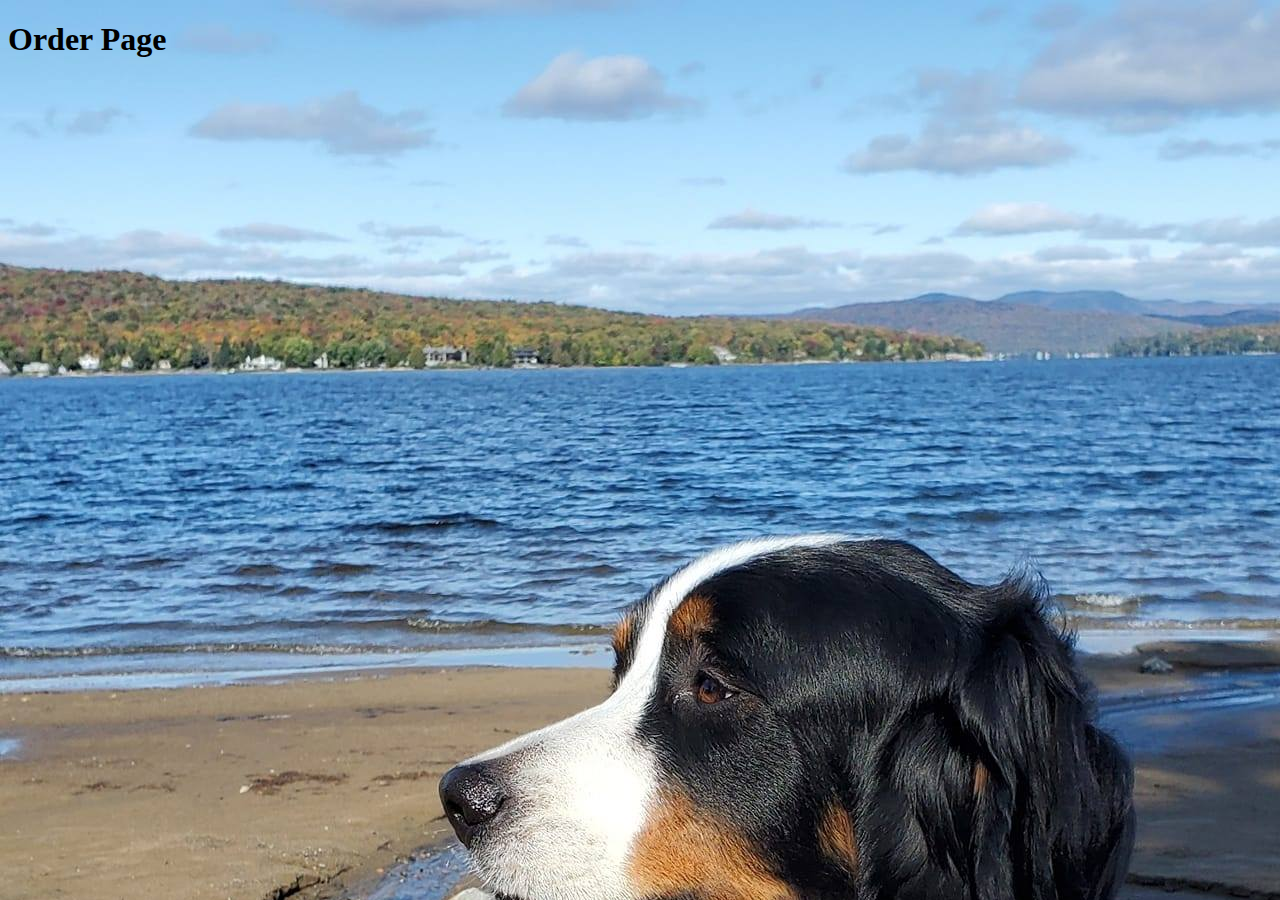
==== order.html @ 69bf3628 "updating site" ====
<!DOCTYPE html>
<html lang="en">
    <head>
        <meta charset="UTF-8" />
        <meta http-equiv="X-UA-Compatible" content="IE=edge" />
        <meta name="viewport" content="width=device-width, initial-scale=1.0" />
        <title>Order Page</title>
    
    <style>
    body {
        background-image: url("/images/Oakley.jpg");
    }
    </style>
        <h1> Order Page</h1>
        
    </body>
    </head>
</html>
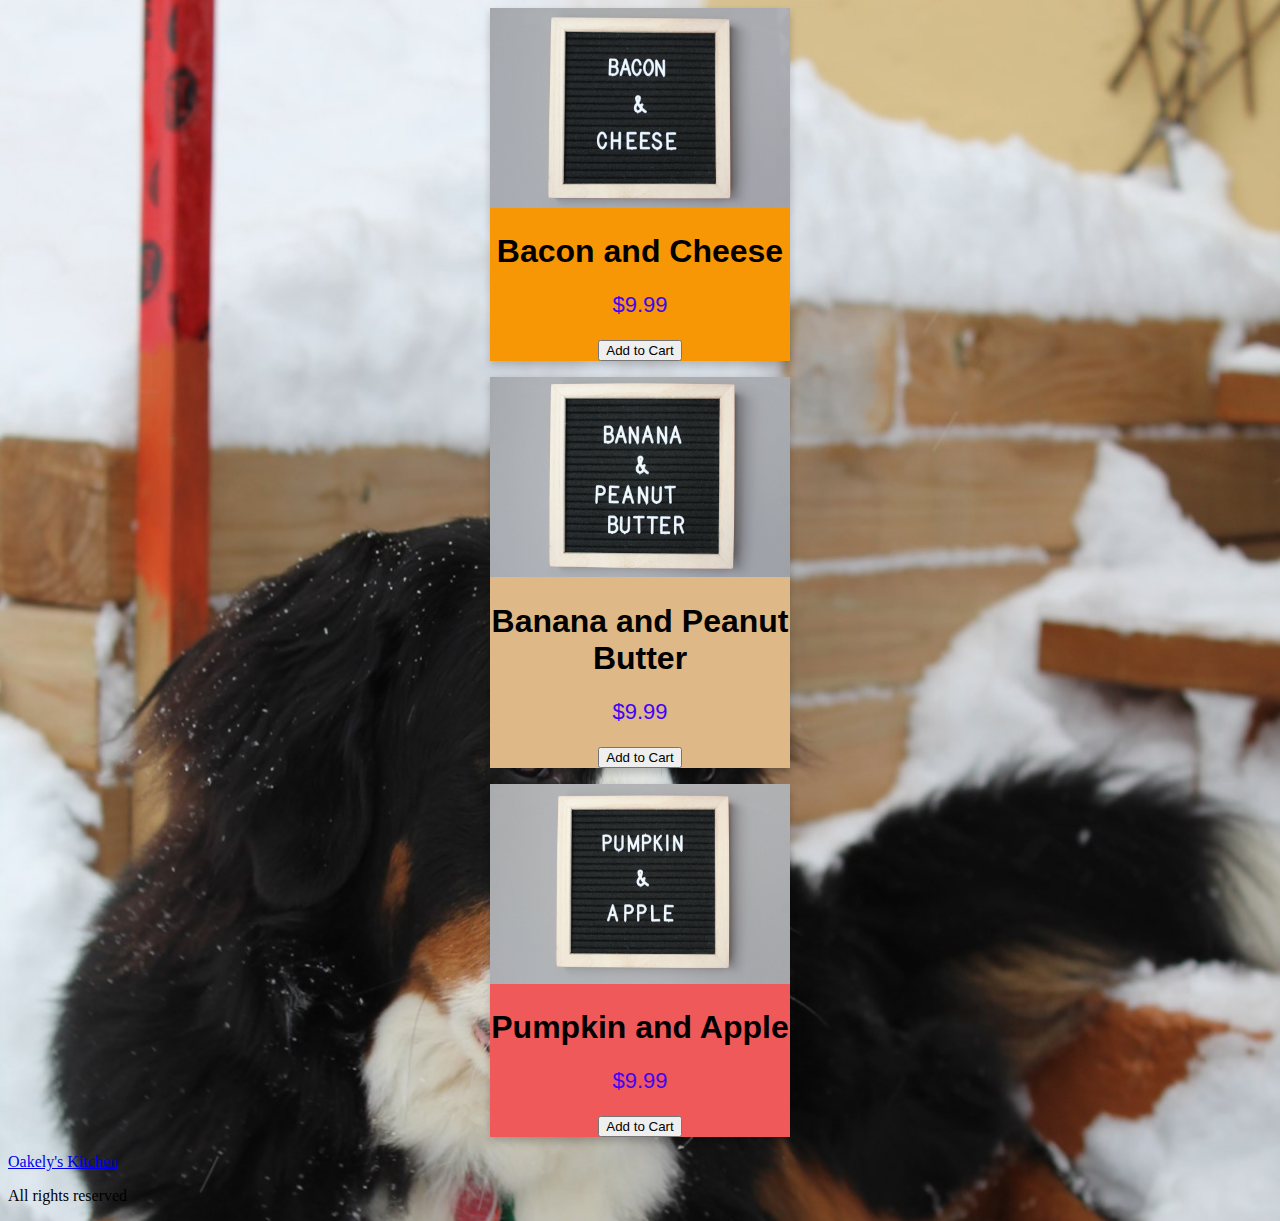
==== commit 0b6a6f9a: "order page" ====
--- a/order.html
+++ b/order.html
@@ -1,18 +1,75 @@
-<!DOCTYPE html>
-<html lang="en">
-    <head>
-        <meta charset="UTF-8" />
-        <meta http-equiv="X-UA-Compatible" content="IE=edge" />
-        <meta name="viewport" content="width=device-width, initial-scale=1.0" />
-        <title>Order Page</title>
-    
-    <style>
-    body {
-        background-image: url("/images/Oakley.jpg");
-    }
-    </style>
-        <h1> Order Page</h1>
-        
-    </body>
-    </head>
-</html>
+    <!DOCTYPE html>
+        <html lang="en">
+            <head>
+                <meta charset="UTF-8" />
+                <meta http-equiv="X-UA-Compatible" content="IE=edge" />
+                <meta name="viewport" content="width=device-width, initial-scale=1.0" />
+                <title>Order Page</title>
+                <link rel="stylesheet" href="/order.css">
+                
+                <style>
+                body {
+                    background-image: url("/images/Oakley2.jpg");
+                    background-repeat: no-repeat;
+                    background-size: cover;
+                }
+                </style>
+                
+    <!-- Product Section  -->
+                <div class="bandc__card">
+                    <img src="/images/bandc.jpg" alt="Bacon and Cheese" style="width:100%">
+                    <h1>Bacon and Cheese</h1>
+                    <p class="bandc__card--price">$9.99</p>
+                    <p><button>Add to Cart</button></p>
+                </div>
+                <div class="bandpb__card">
+                    <img src="/images/bandpb.jpg" alt="Banana and Peanut Butter" style="width:100%">
+                    <h1>Banana and Peanut Butter</h1>
+                    <p class="bandpb__card--price">$9.99</p>
+                    <p><button>Add to Cart</button></p>
+                </div>
+                <div class="pumpkinapple__card">
+                    <img src="/images/pumpappl.jpg" alt="Pumpkin and Apple" style="width:100%">
+                    <h1>Pumpkin and Apple</h1>
+                    <p class="pumpkinapple__card--price">$9.99</p>
+                    <p><button>Add to Cart</button></p>
+                </div>
+
+   
+
+                
+
+                    
+                    
+    <!-- FOOTER Section -->
+        <div class="footer__container">
+            <div class="footer__links">
+                <div class="footer__link--wrapper"></div>
+            </div>
+            <div class="social__media">
+                <div class="social__media--wrap">
+                    <div class="footer__logo">
+                        <a href="/" id="footer__logo"><i class="fa-solid fa-bone"> </i>Oakely's Kitchen</a>
+                    </div>
+                    <p class="website__rights">All rights reserved</p>
+                    <div class="social__icons">
+                        <a href="https://www.facebook.com/oakleyskitchen/?ref=page_internal" class="social__icons--link" target="_blank">
+                            <i class="fab fa-facebook"></i>
+                        </a>
+                        <a href="https://www.instagram.com/?hl=en" class="social__icons--link" target="_blank">
+                            <i class="fab fa-instagram"></i>
+                        </a>
+                        <a href="https://twitter.com/?lang=en" class="social__icons--link" target="_blank">
+                            <i class="fab fa-twitter"></i>
+                        </a>
+                        <a href="https://www.youtube.com" class="social__icons--link" target="_blank">
+                            <i class="fab fa-youtube"></i>
+                        </a>
+                    </div>
+                </div>
+            </div>
+        </div>
+                <script src="/order.js"></script>
+                </body>
+            </head>
+        </html>
--- a/order.css
+++ b/order.css
@@ -0,0 +1,120 @@
+/* Bacon and Cheese */
+.bandc__card {
+  -webkit-box-shadow: 0 4px 8px 0 rgba(0, 0, 0, 0.2);
+          box-shadow: 0 4px 8px 0 rgba(0, 0, 0, 0.2);
+  max-width: 300px;
+  margin: auto;
+  text-align: center;
+  font-family: arial;
+  background-color: #f89706;
+}
+
+.bandc__card--price {
+  color: #4004f7;
+  font-size: 22px;
+}
+
+.bandc__card--button {
+  border: none;
+  outline: 0;
+  padding: 12px;
+  color: white;
+  background-color: #000;
+  text-align: center;
+  cursor: pointer;
+  width: 100%;
+  font-size: 18px;
+}
+
+.bandc__card--button:hover {
+  opacity: 0.6;
+}
+
+/* Banana and Peanut Butter */
+.bandpb__card {
+  -webkit-box-shadow: 0 4px 8px 0 rgba(0, 0, 0, 0.2);
+          box-shadow: 0 4px 8px 0 rgba(0, 0, 0, 0.2);
+  max-width: 300px;
+  margin: auto;
+  text-align: center;
+  font-family: arial;
+  background-color: burlywood;
+}
+
+.bandpb__card--price {
+  color: #4004f7;
+  font-size: 22px;
+}
+
+.bandpb__card--button {
+  border: none;
+  outline: 0;
+  padding: 12px;
+  color: white;
+  background-color: #000;
+  text-align: center;
+  cursor: pointer;
+  width: 100%;
+  font-size: 18px;
+}
+
+.bandpb__card--button:hover {
+  opacity: 0.6;
+}
+
+/* Pumpkin and Apple */
+.pumpkinapple__card {
+  -webkit-box-shadow: 0 4px 8px 0 rgba(0, 0, 0, 0.2);
+          box-shadow: 0 4px 8px 0 rgba(0, 0, 0, 0.2);
+  max-width: 300px;
+  margin: auto;
+  text-align: center;
+  font-family: arial;
+  background-color: #f05959;
+}
+
+.pumpkinapple__card--price {
+  color: #4004f7;
+  font-size: 22px;
+}
+
+.pumpkinapple__card--button {
+  border: none;
+  outline: 0;
+  padding: 12px;
+  color: white;
+  background-color: #000;
+  text-align: center;
+  cursor: pointer;
+  width: 100%;
+  font-size: 18px;
+}
+
+.pumpkinapple__card--button:hover {
+  opacity: 0.6;
+}
+
+.add-to-cart-button {
+  background: #e6a247;
+  border: none;
+  border-radius: 4px;
+  -webkit-box-shadow: 0 3px 13px -2px rgba(0, 0, 0, 0.15);
+  box-shadow: 0 3px 13px -2px rgba(0, 0, 0, 0.15);
+  color: #ffffff;
+  display: -webkit-box;
+  display: -ms-flexbox;
+  display: flex;
+  font-family: 'Ubuntu', sans-serif;
+  -ms-flex-pack: distribute;
+      justify-content: space-around;
+  min-width: 195px;
+  overflow: hidden;
+  outline: none;
+  padding: 0.7rem;
+  position: relative;
+  text-transform: uppercase;
+  -webkit-transition: 0.4s ease;
+  transition: 0.4s ease;
+  width: auto;
+}
+
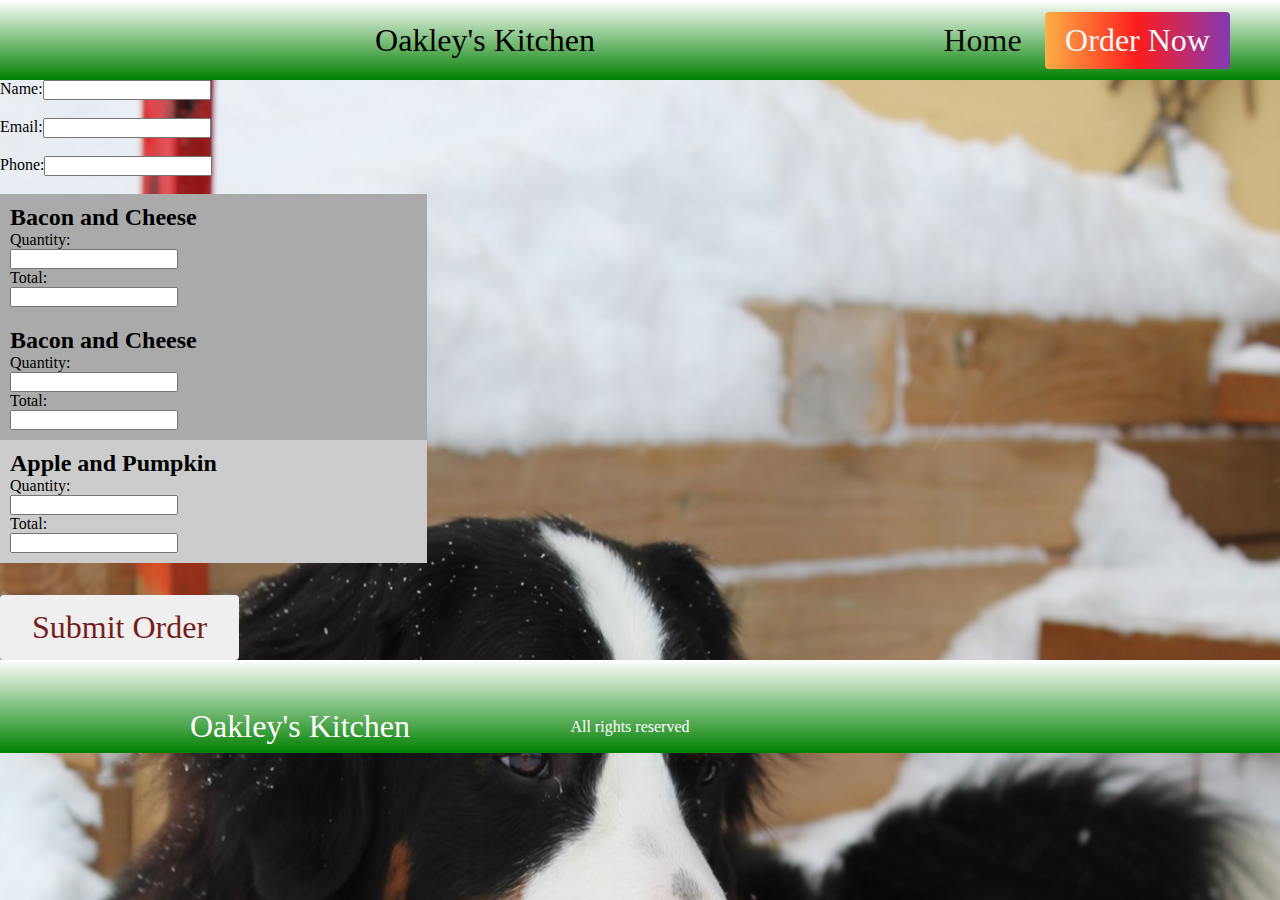
==== commit 641c3e90: "js working" ====
--- a/order.html
+++ b/order.html
@@ -1,75 +1,146 @@
-    <!DOCTYPE html>
-        <html lang="en">
-            <head>
-                <meta charset="UTF-8" />
-                <meta http-equiv="X-UA-Compatible" content="IE=edge" />
-                <meta name="viewport" content="width=device-width, initial-scale=1.0" />
-                <title>Order Page</title>
-                <link rel="stylesheet" href="/order.css">
-                
-                <style>
-                body {
-                    background-image: url("/images/Oakley2.jpg");
-                    background-repeat: no-repeat;
-                    background-size: cover;
-                }
-                </style>
-                
-    <!-- Product Section  -->
-                <div class="bandc__card">
-                    <img src="/images/bandc.jpg" alt="Bacon and Cheese" style="width:100%">
-                    <h1>Bacon and Cheese</h1>
-                    <p class="bandc__card--price">$9.99</p>
-                    <p><button>Add to Cart</button></p>
+<!DOCTYPE html>
+    <html lang="en">
+        <style>
+            * {
+              box-sizing: border-box;
+            }
+            
+            /* Create three equal columns that floats next to each other */
+            .column {
+              float: left;
+              width: 33.33%;
+              padding: 10px;
+               /* Should be removed. Only for demonstration */
+            }
+            
+            /* Clear floats after the columns */
+            .row:after {
+              content: "";
+              display: table;
+              clear: both;
+            }
+            </style>
+        <head>
+            <meta charset="UTF-8" />
+            <meta http-equiv="X-UA-Compatible" content="IE=edge" />
+            <meta name="viewport" content="width=device-width, initial-scale=1.0" />
+            <title>Order Page</title>
+            <link rel="stylesheet" href="/order.css">
+            <script src="https://ajax.googleapis.com/ajax/libs/jquery/3.6.0/jquery.min.js"></script>
+            
+            <style>
+            body {
+                background-image: url("/images/Oakley2.jpg");
+                background-repeat: no-repeat;
+                background-size: cover;
+            }
+            </style>
+        </head>    
+
+                    <!-- Navbar Section -->
+            <nav class="navbar">
+                <div class="navbar__container">
+                    <div class="header__logo"></div>
+                    <i class="fa-solid fa-dog"></i>Oakley's Kitchen</a>
+                    <div class="navbar__toggle" id="mobile-menu">
+                        <span class="bar"></span> <span class="bar"></span>
+                        <span class="bar"></span>
+                    </div>
+                    <ul class="navbar__menu">
+                        <li class="navbar__item">
+                            <a href="/index.html" class="navbar__links" id="home-page">Home</a>
+                        </li>
+                    
+                        <li class="mail__btn">
+                            <a href="mailto:oakleyskitchen@gmail.com" class="button" id="ordernow">Order Now</a>
+                        </li>
+                    </ul>
                 </div>
-                <div class="bandpb__card">
-                    <img src="/images/bandpb.jpg" alt="Banana and Peanut Butter" style="width:100%">
-                    <h1>Banana and Peanut Butter</h1>
-                    <p class="bandpb__card--price">$9.99</p>
-                    <p><button>Add to Cart</button></p>
-                </div>
-                <div class="pumpkinapple__card">
-                    <img src="/images/pumpappl.jpg" alt="Pumpkin and Apple" style="width:100%">
-                    <h1>Pumpkin and Apple</h1>
-                    <p class="pumpkinapple__card--price">$9.99</p>
-                    <p><button>Add to Cart</button></p>
-                </div>
+            </nav>
+                    
+        
 
-   
+                    <!-- Order Form -->
+                <form id="order-cost">
+                        <label>Name:</label><input type=""><br><br>
+                        <label>Email:</label><input type=""><br><br>
+                        <label>Phone:</label><input type=""><br><br>
+                        
+                       
+                    <div id="inputs">
+                        <div class="row">
+                            <div class="column" style="background-color:#aaa;">
+                              <h2>Bacon and Cheese</h2>
+                              <p>Quantity:<div id="input"></p><input type="number"></div>
+                              <p>Total:</p><input type="text"> 
+                            </div>
+                        </div>
+                    </div>
 
-                
+                    <div id="second">
+                        <div class="row">
+                            <div class="column" style="background-color:#aaa;">
+                              <h2>Bacon and Cheese</h2>
+                              <p>Quantity:<div id="input2"></p><input type="number"></div>
+                              <p>Total:</p><input type="tel"> 
+                            </div>
+                        </div>
+                    </div>
+                    <div id="third">    
+                        <div class="row">
+                            <div class="column" style="background-color:#ccc;">
+                              <h2>Apple and Pumpkin</h2>
+                              <p>Quantity:<div id="input3"></p><input type="number"></div>
+                              <p>Total:</p><input type="search">
+                            </div>  
+                        </div>
+                    </div>
+                    
+                            
+                            
+                            <div class="row">
+                                <div class="col-md-12">
+                                    <form>
+                                    <button type="button" style="font-size:2rem;" class="submit__btn" a href=""> Submit Order
+                                    
+                                </div>
+                            </div>      
+                        </div>	
+                    
+                </form>
 
                     
-                    
-    <!-- FOOTER Section -->
-        <div class="footer__container">
-            <div class="footer__links">
-                <div class="footer__link--wrapper"></div>
-            </div>
-            <div class="social__media">
-                <div class="social__media--wrap">
-                    <div class="footer__logo">
-                        <a href="/" id="footer__logo"><i class="fa-solid fa-bone"> </i>Oakely's Kitchen</a>
-                    </div>
-                    <p class="website__rights">All rights reserved</p>
-                    <div class="social__icons">
-                        <a href="https://www.facebook.com/oakleyskitchen/?ref=page_internal" class="social__icons--link" target="_blank">
-                            <i class="fab fa-facebook"></i>
-                        </a>
-                        <a href="https://www.instagram.com/?hl=en" class="social__icons--link" target="_blank">
-                            <i class="fab fa-instagram"></i>
-                        </a>
-                        <a href="https://twitter.com/?lang=en" class="social__icons--link" target="_blank">
-                            <i class="fab fa-twitter"></i>
-                        </a>
-                        <a href="https://www.youtube.com" class="social__icons--link" target="_blank">
-                            <i class="fab fa-youtube"></i>
-                        </a>
+
+                        
+                        
+        <!-- FOOTER Section -->
+            <div class="footer__container">
+                <div class="footer__links">
+                    <div class="footer__link--wrapper"></div>
+                </div>
+                <div class="social__media">
+                    <div class="social__media--wrap">
+                        <div class="footer__logo">
+                            <a href="/" id="footer__logo"><i class="fa-solid fa-bone"> </i>Oakley's Kitchen</a>
+                        </div>
+                        <p class="website__rights">All rights reserved</p>
+                        <div class="social__icons">
+                            <a href="https://www.facebook.com/oakleyskitchen/?ref=page_internal" class="social__icons--link" target="_blank">
+                                <i class="fab fa-facebook"></i>
+                            </a>
+                            <a href="https://www.instagram.com/?hl=en" class="social__icons--link" target="_blank">
+                                <i class="fab fa-instagram"></i>
+                            </a>
+                            <a href="https://twitter.com/?lang=en" class="social__icons--link" target="_blank">
+                                <i class="fab fa-twitter"></i>
+                            </a>
+                            <a href="https://www.youtube.com" class="social__icons--link" target="_blank">
+                                <i class="fab fa-youtube"></i>
+                            </a>
+                        </div>
                     </div>
                 </div>
             </div>
-        </div>
-                <script src="/order.js"></script>
-                </body>
-            </head>
-        </html>
+        <script src="/order.js"></script>
+    </body>
+</html>
--- a/order.css
+++ b/order.css
@@ -1,120 +1,451 @@
+*
+/* Product Section */
+
 /* Bacon and Cheese */
 .bandc__card {
-  -webkit-box-shadow: 0 4px 8px 0 rgba(0, 0, 0, 0.2);
-          box-shadow: 0 4px 8px 0 rgba(0, 0, 0, 0.2);
-  max-width: 300px;
-  margin: auto;
-  text-align: center;
-  font-family: arial;
-  background-color: #f89706;
+    -webkit-box-shadow: 0 4px 8px 0 rgba(0, 0, 0, 0.2);
+    box-shadow: 0 4px 8px 0 rgba(0, 0, 0, 0.2);
+    max-width: 200px;
+    margin: auto;
+    text-align: center;
+    font-family: arial;
+    background-color: #f89706;
 }
 
 .bandc__card--price {
-  color: #4004f7;
-  font-size: 22px;
+    color: #4004f7;
+    font-size: 22px;
 }
 
 .bandc__card--button {
-  border: none;
-  outline: 0;
-  padding: 12px;
-  color: white;
-  background-color: #000;
-  text-align: center;
-  cursor: pointer;
-  width: 100%;
-  font-size: 18px;
+    border: none;
+    outline: 0;
+    padding: 12px;
+    color: white;
+    background-color: #000;
+    text-align: center;
+    cursor: pointer;
+    width: 100%;
+    font-size: 18px;
 }
 
 .bandc__card--button:hover {
-  opacity: 0.6;
+    opacity: 0.6;
 }
 
 /* Banana and Peanut Butter */
 .bandpb__card {
-  -webkit-box-shadow: 0 4px 8px 0 rgba(0, 0, 0, 0.2);
-          box-shadow: 0 4px 8px 0 rgba(0, 0, 0, 0.2);
-  max-width: 300px;
-  margin: auto;
-  text-align: center;
-  font-family: arial;
-  background-color: burlywood;
+    -webkit-box-shadow: 0 4px 8px 0 rgba(0, 0, 0, 0.2);
+    box-shadow: 0 4px 8px 0 rgba(0, 0, 0, 0.2);
+    max-width: 200px;
+    margin: auto;
+    text-align: center;
+    font-family: arial;
+    background-color: burlywood;
 }
 
 .bandpb__card--price {
-  color: #4004f7;
-  font-size: 22px;
+    color: #4004f7;
+    font-size: 22px;
 }
 
 .bandpb__card--button {
-  border: none;
-  outline: 0;
-  padding: 12px;
-  color: white;
-  background-color: #000;
-  text-align: center;
-  cursor: pointer;
-  width: 100%;
-  font-size: 18px;
+    border: none;
+    outline: 0;
+    padding: 12px;
+    color: white;
+    background-color: #000;
+    text-align: center;
+    cursor: pointer;
+    width: 100%;
+    font-size: 18px;
 }
 
 .bandpb__card--button:hover {
-  opacity: 0.6;
+    opacity: 0.6;
 }
 
 /* Pumpkin and Apple */
 .pumpkinapple__card {
-  -webkit-box-shadow: 0 4px 8px 0 rgba(0, 0, 0, 0.2);
-          box-shadow: 0 4px 8px 0 rgba(0, 0, 0, 0.2);
-  max-width: 300px;
-  margin: auto;
-  text-align: center;
-  font-family: arial;
-  background-color: #f05959;
+    -webkit-box-shadow: 0 4px 8px 0 rgba(0, 0, 0, 0.2);
+    box-shadow: 0 4px 8px 0 rgba(0, 0, 0, 0.2);
+    max-width: 200px;
+    margin: auto;
+    text-align: center;
+    font-family: arial;
+    background-color: #f05959;
 }
 
 .pumpkinapple__card--price {
-  color: #4004f7;
-  font-size: 22px;
+    color: #4004f7;
+    font-size: 22px;
 }
 
 .pumpkinapple__card--button {
-  border: none;
-  outline: 0;
-  padding: 12px;
-  color: white;
-  background-color: #000;
-  text-align: center;
-  cursor: pointer;
-  width: 100%;
-  font-size: 18px;
+    border: none;
+    outline: 0;
+    padding: 12px;
+    color: white;
+    background-color: #000;
+    text-align: center;
+    cursor: pointer;
+    width: 100%;
+    font-size: 18px;
 }
 
 .pumpkinapple__card--button:hover {
-  opacity: 0.6;
-}
-
-.add-to-cart-button {
-  background: #e6a247;
-  border: none;
-  border-radius: 4px;
-  -webkit-box-shadow: 0 3px 13px -2px rgba(0, 0, 0, 0.15);
-  box-shadow: 0 3px 13px -2px rgba(0, 0, 0, 0.15);
-  color: #ffffff;
-  display: -webkit-box;
-  display: -ms-flexbox;
-  display: flex;
-  font-family: 'Ubuntu', sans-serif;
-  -ms-flex-pack: distribute;
-      justify-content: space-around;
-  min-width: 195px;
-  overflow: hidden;
-  outline: none;
-  padding: 0.7rem;
-  position: relative;
-  text-transform: uppercase;
-  -webkit-transition: 0.4s ease;
-  transition: 0.4s ease;
-  width: auto;
-}
-
+    opacity: 0.6;
+}
+
+* {
+    box-sizing: border-box;
+    margin: 0;
+    padding: 0;
+    font-family: Cambria, Cochin, Georgia, Times, "Times New Roman", serif;
+    scroll-behavior: smooth;
+}
+
+.logo__img--container {
+    right: 40%;
+}
+
+.logo__img {
+    height: 60%;
+    width: 60%;
+}
+
+.navbar {
+    background-image: linear-gradient(white, green);
+    height: 80px;
+    display: flex;
+    justify-content: center;
+    align-items: center;
+    font-size: 2rem;
+    position: sticky;
+    top: 0;
+    z-index: 999;
+}
+
+.navbar__container {
+    display: flex;
+    justify-content: space-between;
+    height: 37px;
+    z-index: 1;
+    width: 100%;
+    max-width: 1300px;
+    margin: 0 auto;
+    padding: 0 50px;
+}
+
+#navbar__logo {
+    background-color: #ff8177;
+    background-image: linear-gradient(to top, #5b5f66 0%, #0e0d0d 100%);
+    background-size: 100%;
+    -webkit-background-clip: text;
+    -moz-background-clip: text;
+    -webkit-text-fill-color: transparent;
+    -moz-text-fill-color: transparent;
+    display: flex;
+    align-items: left;
+    cursor: pointer;
+    text-decoration: none;
+    font-size: 2rem;
+}
+
+.navbar__menu {
+    display: flex;
+    align-items: center;
+    list-style: none;
+}
+
+.navbar__item {
+    height: 80px;
+}
+
+.navbar__links {
+    color: rgb(12, 12, 12);
+    display: flex;
+    align-items: center;
+    justify-content: center;
+    width: 125px;
+    text-decoration: none;
+    height: 100%;
+    transition: all 0.9s ease;
+}
+
+.navbar__btn {
+    display: flex;
+    justify-content: center;
+    align-items: center;
+    padding: 0 1rem;
+    width: 100%;
+}
+
+.button {
+    display: flex;
+    justify-content: center;
+    align-items: center;
+    text-decoration: none;
+    padding: 10px 20px;
+    height: 100%;
+    width: 100%;
+    border: none;
+    outline: none;
+    border-radius: 4px;
+    background: #833ab4;
+    background: -webkit-linear-gradient(to right, #fcb045, #fd1d1d, #833ab4);
+    background: linear-gradient(to right, #fcb045, #fd1d1d, #833ab4);
+    color: rgb(241, 248, 249);
+    transition: all 0.3s ease;
+}
+
+.navbar__links:hover {
+    color: #e80b0b;
+    transition: all 0.3s ease;
+}
+
+@media screen and (max-width: 960px) {
+    .navbar__container {
+        display: flex;
+        justify-content: space-between;
+        height: 80px;
+        z-index: 1;
+        width: 100%;
+        max-width: 1300px;
+        padding: 0;
+    }
+
+    .navbar__menu {
+        display: grid;
+        grid-template-columns: auto;
+        margin: 0;
+        width: 100%;
+        position: absolute;
+        top: -1000px;
+        opacity: 1;
+        transition: all 0.5s ease;
+        z-index: -1;
+    }
+
+    .navbar__menu.active {
+        background: #f2f0f0;
+        top: 100%;
+        opacity: 1;
+        transition: all 0.5s ease;
+        z-index: 99;
+        height: 60vh;
+        font-size: 1.6rem;
+    }
+
+    #navbar__logo {
+        padding-left: 25px;
+    }
+
+    .navbar__toggle .bar {
+        width: 25px;
+        height: 3px;
+        margin: 5px auto;
+        transition: all 0.3s ease-in-out;
+        background: rgb(216, 211, 211);
+    }
+
+    .navbar__item {
+        width: 100%;
+    }
+
+    .navbar__links {
+        text-align: center;
+        padding: 2rem;
+        width: 100%;
+        display: table;
+    }
+
+    .navbar__btn {
+        padding-bottom: 2rem;
+    }
+
+    .button {
+        display: flex;
+        justify-content: center;
+        align-items: center;
+        width: 80%;
+        height: 80px;
+        margin: 0;
+    }
+}
+
+/* Footer CSS */
+.footer__container {
+    background-image: linear-gradient(white, green);
+    padding: 0.5rem 0;
+    display: flex;
+    flex-direction: column;
+    justify-content: center;
+    align-items: center;
+}
+
+#footer__logo {
+    color: #fff;
+    display: flex;
+    align-items: center;
+    cursor: pointer;
+    text-decoration: none;
+    font-size: 2rem;
+}
+
+.footer__links {
+    width: 100%;
+    max-width: 1000px;
+    display: flex;
+    justify-content: center;
+}
+
+.footer__link--wrapper {
+    display: flex;
+}
+
+.footer__link--items {
+    display: flex;
+    flex-direction: column;
+    align-items: flex-start;
+    margin: 16px;
+    text-align: left;
+    width: 160px;
+    box-sizing: border-box;
+}
+
+.footer__link--items h2 {
+    margin-bottom: 16px;
+}
+
+.footer__link--items h2 {
+    color: #fff;
+}
+
+.footer__link--items a {
+    color: #fff;
+    text-decoration: none;
+    margin-bottom: 0.5rem;
+}
+
+.footer__link--items a:hover {
+    color: #fff;
+    transition: 0.6s ease-out;
+}
+
+/* Social Icons */
+.social__icons--link {
+    color: #fff;
+    font-size: 24px;
+}
+
+.social__media {
+    max-width: 1000px;
+    width: 100%;
+}
+
+.social__media--wrap {
+    display: flex;
+    justify-content: space-between;
+    align-items: center;
+    width: 90%;
+    max-width: 1000px;
+    margin: 40px auto 0 auto;
+}
+
+.social__icons {
+    display: flex;
+    justify-content: space-between;
+    align-items: center;
+    width: 240px;
+}
+
+.social__logo {
+    color: #fff;
+    justify-self: flex-start;
+    margin-left: 20px;
+    cursor: pointer;
+    text-decoration: none;
+    font-size: 2rem;
+    display: flex;
+    align-items: center;
+    margin-bottom: 16px;
+}
+
+.website__rights {
+    color: #fff;
+}
+
+@media screen and (max-width: 820px) {
+    .footer__links {
+        padding-top: 2rem;
+    }
+
+    #footer__logo {
+        margin-bottom: 2rem;
+    }
+
+    .website__rights {
+        margin-bottom: 2rem;
+    }
+
+    .footer__link--wrapper {
+        flex-direction: column;
+    }
+
+    .social__media--wrap {
+        flex-direction: column;
+    }
+}
+
+@media screen and (max-width: 480px) {
+    .footer__link--items {
+        margin: 0;
+        padding: 10px;
+        width: 100%;
+    }
+}
+
+.submit__btn {
+    font-size: 2rem;
+    background-image: linear-gradient(on top #f766 0%, #ff4566 100%);
+    padding: 14px 32px;
+    border: none;
+    border-radius: 4px;
+    color: rgb(118, 30, 30);
+    margin-top: 2rem;
+    cursor: pointer;
+    position: relative;
+    transition: all 0.55s;
+    outline: none;
+}
+
+.submit__btn a {
+    position: relative;
+    z-index: 2;
+    color: rgb(44, 105, 174);
+    text-decoration: none;
+}
+
+.submit__btn:after {
+    position: absolute;
+    content: "";
+    top: 0;
+    left: 0;
+    width: 0;
+    height: 100%;
+    background: rgba(0, 0, 0, 0.6);
+    transition: all 0.4s;
+    border-radius: 4px;
+}
+.submit_btn:hover {
+    color: rgb(8, 0, 18);
+}
+
+.submit__btn:hover:after {
+    width: 100%;
+}
+
+.order {
+    font-size: 1.25rem;
+}
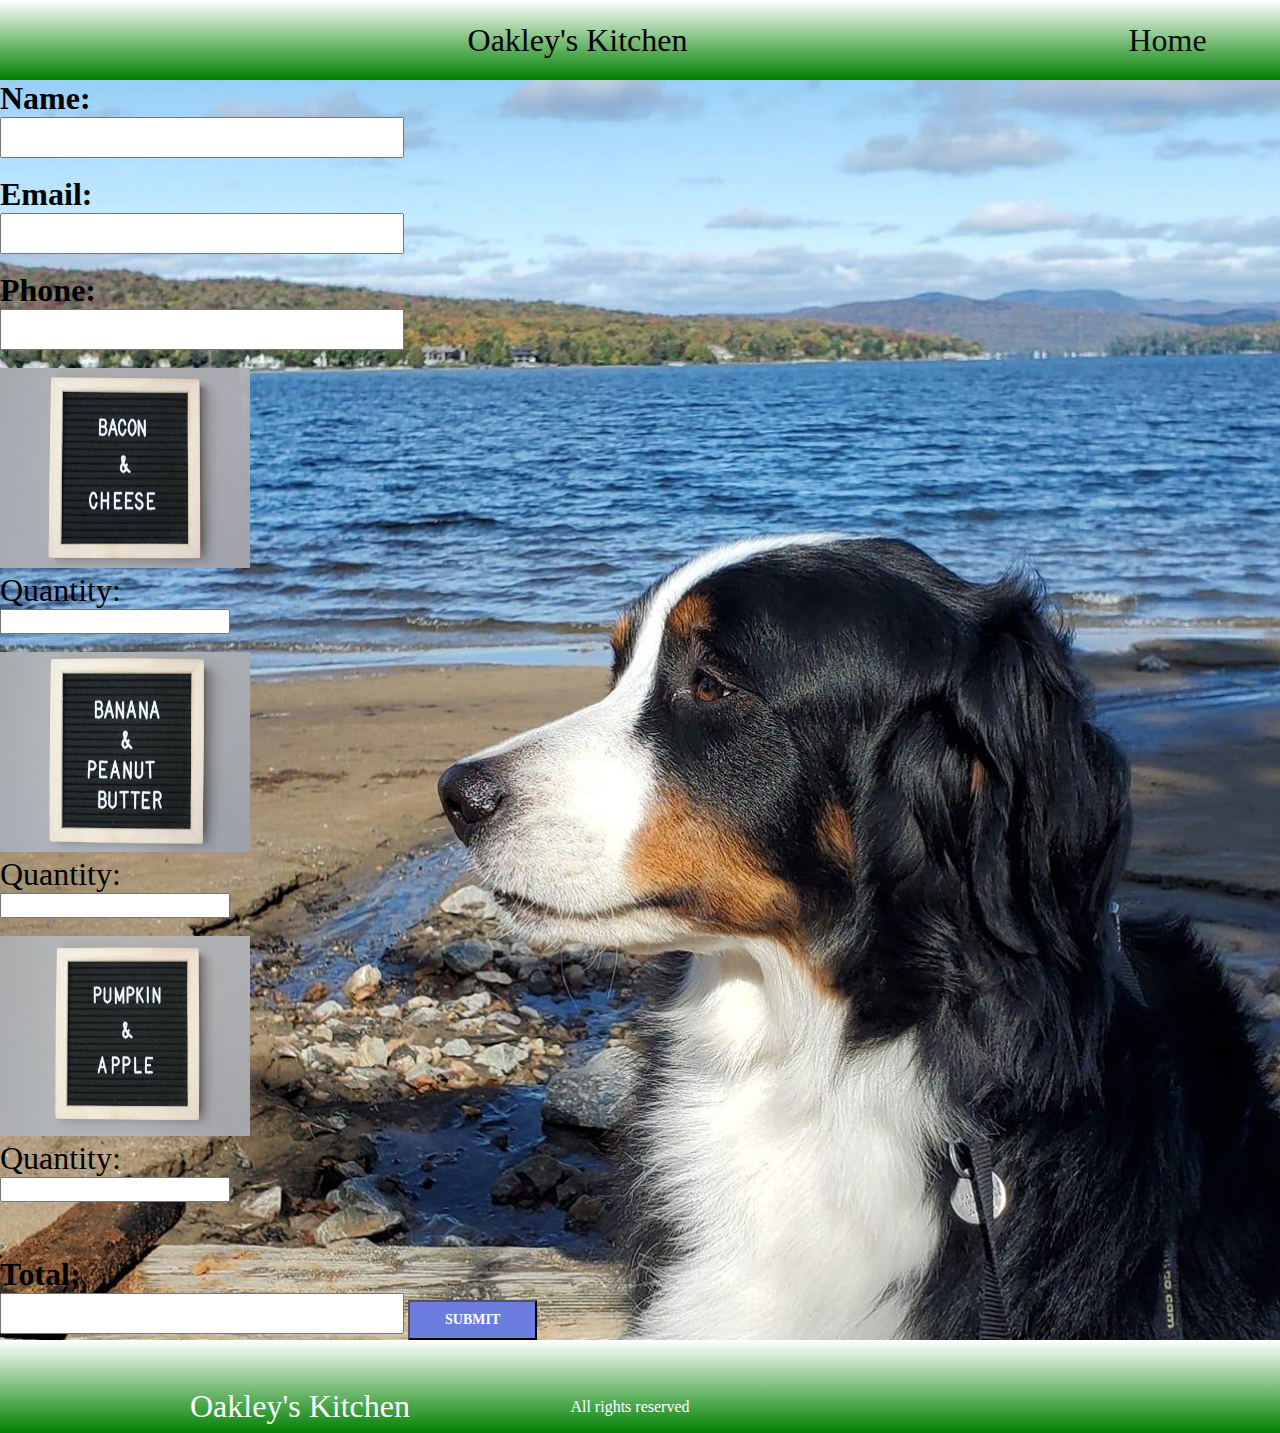
==== commit 9f3ab7c5: "order page done" ====
--- a/order.html
+++ b/order.html
@@ -19,6 +19,7 @@
               display: table;
               clear: both;
             }
+           
             </style>
         <head>
             <meta charset="UTF-8" />
@@ -30,10 +31,12 @@
             
             <style>
             body {
-                background-image: url("/images/Oakley2.jpg");
-                background-repeat: no-repeat;
-                background-size: cover;
-            }
+            background-image: url("/images/Oakley.jpg");
+            background-repeat: no-repeat;
+            background-size: cover;
+             }
+             
+
             </style>
         </head>    
 
@@ -51,9 +54,7 @@
                             <a href="/index.html" class="navbar__links" id="home-page">Home</a>
                         </li>
                     
-                        <li class="mail__btn">
-                            <a href="mailto:oakleyskitchen@gmail.com" class="button" id="ordernow">Order Now</a>
-                        </li>
+                        
                     </ul>
                 </div>
             </nav>
@@ -61,56 +62,37 @@
         
 
                     <!-- Order Form -->
-                <form id="order-cost">
-                        <label>Name:</label><input type=""><br><br>
-                        <label>Email:</label><input type=""><br><br>
-                        <label>Phone:</label><input type=""><br><br>
+                <form action="https://getform.io/f/67a3277a-1478-4d1d-9e2d-c3e5933aa997" method="POST" enctype="multipart/form-data"  
+                    target="_blank" id="wpform">
+                    
+                    <p style="font-size:2rem"><b>Name:</b></p><input type="" style="font-size: 2rem;" name="name"><br><br>
+                    <p style=font-size:2rem><b>Email:</b></p><input type="" style="font-size: 2rem;" name="email"><br><br>
+                    <p style=font-size:2rem><b>Phone:</b></p><input type="" style="font-size: 2rem;" name="phone"><br><br>
+                            
+                    <img src="/images/bandc.jpg" height="200" width="250"><p style="font-size: 2rem;">Quantity:</p>  <input onblur="findTotal()" type="text" name="bacon" id="qty1" class="qty" style="font-size: 1.15rem;"><br><br>
+                    <img src="/images/bandpb.jpg" height="200" width="250"><p style="font-size: 2rem;">Quantity:</p>  <input onblur="findTotal()" type="text" name="banana" id="qty2" class="qty"style="font-size: 1.15rem;"><br><br>
+                    <img src="/images/pumpappl.jpg" height="200" width="250"><p style="font-size: 2rem;">Quantity:</p> <input onblur="findTotal()" type="text" name="apple" id="qty3" class="qty" style="font-size: 1.15rem;"/><br><br>
+                    
+                    <br><br>
+                    <p style="font-size: 2rem;"><b>Total:</b></p> <input type="text" name="total" id="total" style="font-size: 2rem;">   
+                    
+                    <script type="text/javascript">
+                        function findTotal(){
+                            var arr = document.getElementsByClassName('qty');
+                            var tot=0;
+                            for(var i=0;i<arr.length;i++){
+                                if(parseInt(arr[i].value))
+                                    tot += parseInt(arr[i].value);
+                            }
+                            document.getElementById('total').value = tot * 9;
+                        }
                         
-                       
-                    <div id="inputs">
-                        <div class="row">
-                            <div class="column" style="background-color:#aaa;">
-                              <h2>Bacon and Cheese</h2>
-                              <p>Quantity:<div id="input"></p><input type="number"></div>
-                              <p>Total:</p><input type="text"> 
-                            </div>
-                        </div>
-                    </div>
-
-                    <div id="second">
-                        <div class="row">
-                            <div class="column" style="background-color:#aaa;">
-                              <h2>Bacon and Cheese</h2>
-                              <p>Quantity:<div id="input2"></p><input type="number"></div>
-                              <p>Total:</p><input type="tel"> 
-                            </div>
-                        </div>
-                    </div>
-                    <div id="third">    
-                        <div class="row">
-                            <div class="column" style="background-color:#ccc;">
-                              <h2>Apple and Pumpkin</h2>
-                              <p>Quantity:<div id="input3"></p><input type="number"></div>
-                              <p>Total:</p><input type="search">
-                            </div>  
-                        </div>
-                    </div>
-                    
-                            
-                            
-                            <div class="row">
-                                <div class="col-md-12">
-                                    <form>
-                                    <button type="button" style="font-size:2rem;" class="submit__btn" a href=""> Submit Order
-                                    
-                                </div>
-                            </div>      
-                        </div>	
+                    </script>
+                    <input type="hidden" name="utf8" value="✓">
+                    <button style="font-size:14px; background-color:#6b7ddf; color:#fff; font-weight:bold; 
+                    padding:10px 35px; margin: 5px 0 0 0;" type="submit">SUBMIT</button>
                     
                 </form>
-
-                    
-
                         
                         
         <!-- FOOTER Section -->
--- a/order.css
+++ b/order.css
@@ -104,7 +104,7 @@
     font-family: Cambria, Cochin, Georgia, Times, "Times New Roman", serif;
     scroll-behavior: smooth;
 }
-
+/* Logo */
 .logo__img--container {
     right: 40%;
 }
@@ -113,7 +113,7 @@
     height: 60%;
     width: 60%;
 }
-
+/* Navbar */
 .navbar {
     background-image: linear-gradient(white, green);
     height: 80px;
@@ -273,151 +273,23 @@
         margin: 0;
     }
 }
-
-/* Footer CSS */
-.footer__container {
-    background-image: linear-gradient(white, green);
-    padding: 0.5rem 0;
-    display: flex;
-    flex-direction: column;
-    justify-content: center;
-    align-items: center;
-}
-
-#footer__logo {
-    color: #fff;
-    display: flex;
-    align-items: center;
-    cursor: pointer;
-    text-decoration: none;
-    font-size: 2rem;
-}
-
-.footer__links {
-    width: 100%;
-    max-width: 1000px;
-    display: flex;
-    justify-content: center;
-}
-
-.footer__link--wrapper {
-    display: flex;
-}
-
-.footer__link--items {
-    display: flex;
-    flex-direction: column;
-    align-items: flex-start;
-    margin: 16px;
-    text-align: left;
-    width: 160px;
-    box-sizing: border-box;
-}
-
-.footer__link--items h2 {
-    margin-bottom: 16px;
-}
-
-.footer__link--items h2 {
-    color: #fff;
-}
-
-.footer__link--items a {
-    color: #fff;
-    text-decoration: none;
-    margin-bottom: 0.5rem;
-}
-
-.footer__link--items a:hover {
-    color: #fff;
-    transition: 0.6s ease-out;
-}
-
-/* Social Icons */
-.social__icons--link {
-    color: #fff;
-    font-size: 24px;
-}
-
-.social__media {
-    max-width: 1000px;
-    width: 100%;
-}
-
-.social__media--wrap {
-    display: flex;
-    justify-content: space-between;
-    align-items: center;
-    width: 90%;
-    max-width: 1000px;
-    margin: 40px auto 0 auto;
-}
-
-.social__icons {
-    display: flex;
-    justify-content: space-between;
-    align-items: center;
-    width: 240px;
-}
-
-.social__logo {
-    color: #fff;
-    justify-self: flex-start;
-    margin-left: 20px;
-    cursor: pointer;
-    text-decoration: none;
-    font-size: 2rem;
-    display: flex;
-    align-items: center;
-    margin-bottom: 16px;
-}
-
-.website__rights {
-    color: #fff;
-}
-
-@media screen and (max-width: 820px) {
-    .footer__links {
-        padding-top: 2rem;
-    }
-
-    #footer__logo {
-        margin-bottom: 2rem;
-    }
-
-    .website__rights {
-        margin-bottom: 2rem;
-    }
-
-    .footer__link--wrapper {
-        flex-direction: column;
-    }
-
-    .social__media--wrap {
-        flex-direction: column;
-    }
-}
-
-@media screen and (max-width: 480px) {
-    .footer__link--items {
-        margin: 0;
-        padding: 10px;
-        width: 100%;
-    }
-}
-
+/* Submit Button */
 .submit__btn {
-    font-size: 2rem;
-    background-image: linear-gradient(on top #f766 0%, #ff4566 100%);
-    padding: 14px 32px;
+    display: flex;
+    justify-content: center;
+    align-items: center;
+    text-decoration: none;
+    padding: 10px 20px;
+    height: 100%;
+    width: 100%;
     border: none;
+    outline: none;
     border-radius: 4px;
-    color: rgb(118, 30, 30);
-    margin-top: 2rem;
-    cursor: pointer;
-    position: relative;
-    transition: all 0.55s;
-    outline: none;
+    background: #833ab4;
+    background: -webkit-linear-gradient(to right, #fcb045, #fd1d1d, #833ab4);
+    background: linear-gradient(to right, #fcb045, #fd1d1d, #833ab4);
+    color: rgb(241, 248, 249);
+    transition: all 0.3s ease;
 }
 
 .submit__btn a {
@@ -438,14 +310,135 @@
     transition: all 0.4s;
     border-radius: 4px;
 }
-.submit_btn:hover {
-    color: rgb(8, 0, 18);
-}
-
-.submit__btn:hover:after {
-    width: 100%;
-}
-
-.order {
-    font-size: 1.25rem;
-}
+
+/* Footer CSS */
+.footer__container {
+    background-image: linear-gradient(white, green);
+    padding: 0.5rem 0;
+    display: flex;
+    flex-direction: column;
+    justify-content: center;
+    align-items: center;
+}
+
+#footer__logo {
+    color: #fff;
+    display: flex;
+    align-items: center;
+    cursor: pointer;
+    text-decoration: none;
+    font-size: 2rem;
+}
+
+.footer__links {
+    width: 100%;
+    max-width: 1000px;
+    display: flex;
+    justify-content: center;
+}
+
+.footer__link--wrapper {
+    display: flex;
+}
+
+.footer__link--items {
+    display: flex;
+    flex-direction: column;
+    align-items: flex-start;
+    margin: 16px;
+    text-align: left;
+    width: 160px;
+    box-sizing: border-box;
+}
+
+.footer__link--items h2 {
+    margin-bottom: 16px;
+}
+
+.footer__link--items h2 {
+    color: #fff;
+}
+
+.footer__link--items a {
+    color: #fff;
+    text-decoration: none;
+    margin-bottom: 0.5rem;
+}
+
+.footer__link--items a:hover {
+    color: #fff;
+    transition: 0.6s ease-out;
+}
+
+/* Social Icons */
+.social__icons--link {
+    color: #fff;
+    font-size: 24px;
+}
+
+.social__media {
+    max-width: 1000px;
+    width: 100%;
+}
+
+.social__media--wrap {
+    display: flex;
+    justify-content: space-between;
+    align-items: center;
+    width: 90%;
+    max-width: 1000px;
+    margin: 40px auto 0 auto;
+}
+
+.social__icons {
+    display: flex;
+    justify-content: space-between;
+    align-items: center;
+    width: 240px;
+}
+
+.social__logo {
+    color: #fff;
+    justify-self: flex-start;
+    margin-left: 20px;
+    cursor: pointer;
+    text-decoration: none;
+    font-size: 2rem;
+    display: flex;
+    align-items: center;
+    margin-bottom: 16px;
+}
+
+.website__rights {
+    color: #fff;
+}
+
+@media screen and (max-width: 820px) {
+    .footer__links {
+        padding-top: 2rem;
+    }
+
+    #footer__logo {
+        margin-bottom: 2rem;
+    }
+
+    .website__rights {
+        margin-bottom: 2rem;
+    }
+
+    .footer__link--wrapper {
+        flex-direction: column;
+    }
+
+    .social__media--wrap {
+        flex-direction: column;
+    }
+}
+
+@media screen and (max-width: 480px) {
+    .footer__link--items {
+        margin: 0;
+        padding: 10px;
+        width: 100%;
+    }
+}
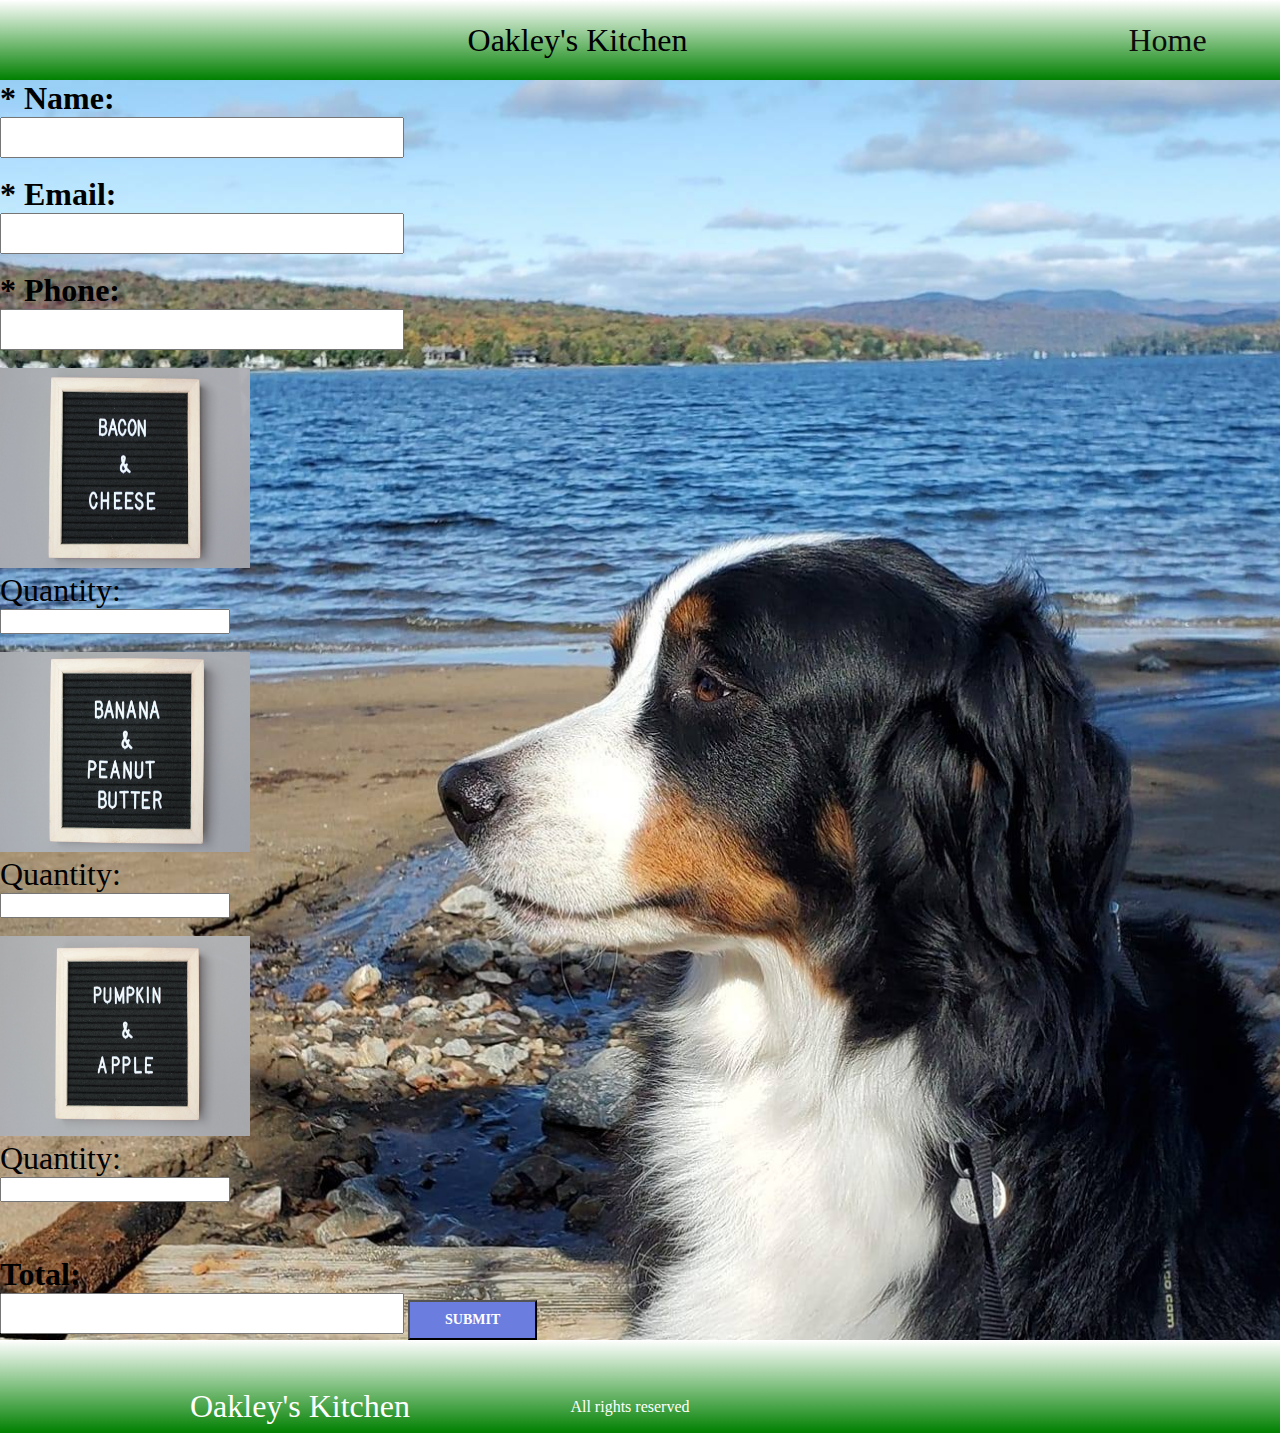
==== commit 2f3a3f9f: "submit working" ====
--- a/order.html
+++ b/order.html
@@ -31,9 +31,10 @@
             
             <style>
             body {
-            background-image: url("/images/Oakley.jpg");
+            background-image: url("/images/Oakley.jpg"); ;
             background-repeat: no-repeat;
-            background-size: cover;
+            background-size:cover; contain: content;
+            position: sticky;
              }
              
 
@@ -65,9 +66,9 @@
                 <form action="https://getform.io/f/67a3277a-1478-4d1d-9e2d-c3e5933aa997" method="POST" enctype="multipart/form-data"  
                     target="_blank" id="wpform">
                     
-                    <p style="font-size:2rem"><b>Name:</b></p><input type="" style="font-size: 2rem;" name="name"><br><br>
-                    <p style=font-size:2rem><b>Email:</b></p><input type="" style="font-size: 2rem;" name="email"><br><br>
-                    <p style=font-size:2rem><b>Phone:</b></p><input type="" style="font-size: 2rem;" name="phone"><br><br>
+                    <p style="font-size:2rem"><b>* Name:</b></p><input required type="name" style="font-size: 2rem;" name="name"><br><br>
+                    <p style=font-size:2rem><b>* Email:</b></p><input required type="email" style="font-size: 2rem;" name="email"><br><br>
+                    <p style=font-size:2rem><b>* Phone:</b></p><input required type="phone" style="font-size: 2rem;" name="phone"><br><br>
                             
                     <img src="/images/bandc.jpg" height="200" width="250"><p style="font-size: 2rem;">Quantity:</p>  <input onblur="findTotal()" type="text" name="bacon" id="qty1" class="qty" style="font-size: 1.15rem;"><br><br>
                     <img src="/images/bandpb.jpg" height="200" width="250"><p style="font-size: 2rem;">Quantity:</p>  <input onblur="findTotal()" type="text" name="banana" id="qty2" class="qty"style="font-size: 1.15rem;"><br><br>
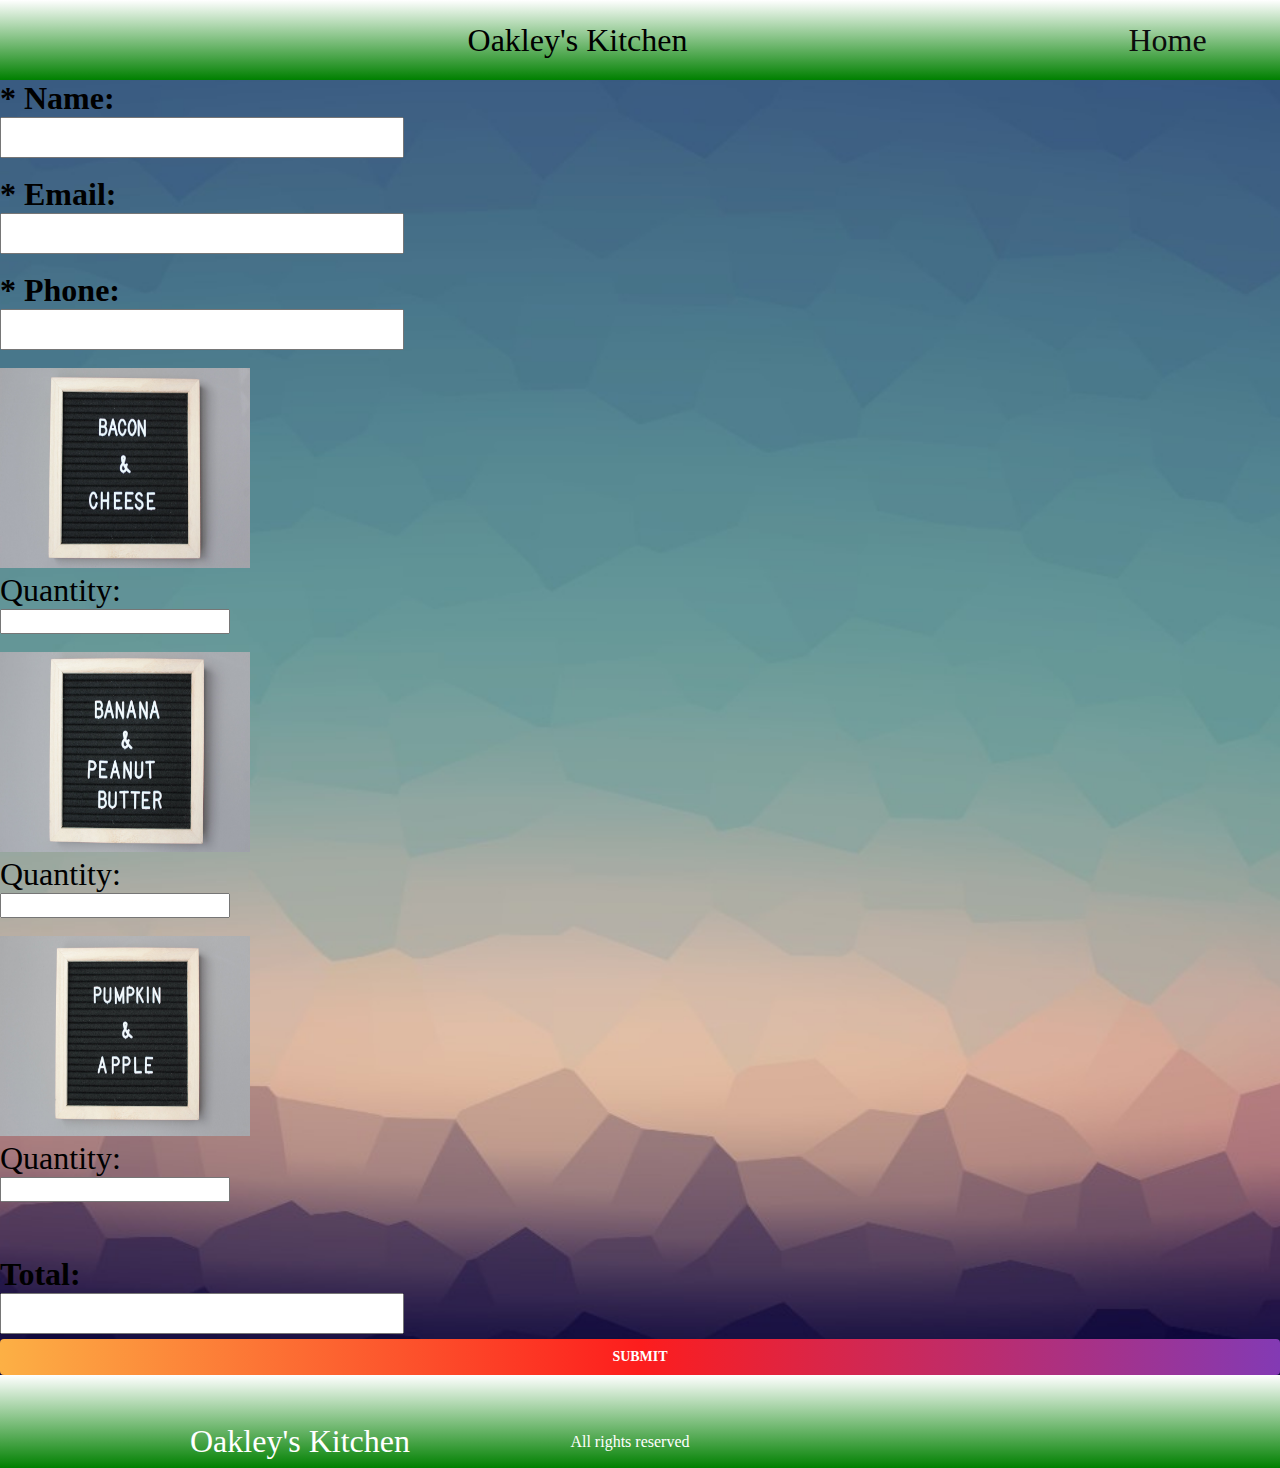
==== commit decab419: "changed about us" ====
--- a/order.html
+++ b/order.html
@@ -1,24 +1,7 @@
 <!DOCTYPE html>
     <html lang="en">
         <style>
-            * {
-              box-sizing: border-box;
-            }
             
-            /* Create three equal columns that floats next to each other */
-            .column {
-              float: left;
-              width: 33.33%;
-              padding: 10px;
-               /* Should be removed. Only for demonstration */
-            }
-            
-            /* Clear floats after the columns */
-            .row:after {
-              content: "";
-              display: table;
-              clear: both;
-            }
            
             </style>
         <head>
@@ -30,12 +13,7 @@
             <script src="https://ajax.googleapis.com/ajax/libs/jquery/3.6.0/jquery.min.js"></script>
             
             <style>
-            body {
-            background-image: url("/images/Oakley.jpg"); ;
-            background-repeat: no-repeat;
-            background-size:cover; contain: content;
-            position: sticky;
-             }
+            
              
 
             </style>
@@ -78,20 +56,12 @@
                     <p style="font-size: 2rem;"><b>Total:</b></p> <input type="text" name="total" id="total" style="font-size: 2rem;">   
                     
                     <script type="text/javascript">
-                        function findTotal(){
-                            var arr = document.getElementsByClassName('qty');
-                            var tot=0;
-                            for(var i=0;i<arr.length;i++){
-                                if(parseInt(arr[i].value))
-                                    tot += parseInt(arr[i].value);
-                            }
-                            document.getElementById('total').value = tot * 9;
-                        }
+                        
                         
                     </script>
                     <input type="hidden" name="utf8" value="✓">
                     <button style="font-size:14px; background-color:#6b7ddf; color:#fff; font-weight:bold; 
-                    padding:10px 35px; margin: 5px 0 0 0;" type="submit">SUBMIT</button>
+                    padding:10px 35px; margin: 5px 0 0 0;"class="subbut"  type="submit">SUBMIT</button>
                     
                 </form>
                         
--- a/order.css
+++ b/order.css
@@ -1,4 +1,29 @@
-*
+* {
+    box-sizing: border-box;
+}
+
+/* Create three equal columns that floats next to each other */
+.column {
+    float: left;
+    width: 33.33%;
+    padding: 10px;
+    /* Should be removed. Only for demonstration */
+}
+
+/* Clear floats after the columns */
+.row:after {
+    content: "";
+    display: table;
+    clear: both;
+}
+
+body {
+    background-image: url("/images/background.jpg");
+    background-repeat: no-repeat;
+    background-size: cover;
+    background-position: center;
+    position: sticky;
+}
 /* Product Section */
 
 /* Bacon and Cheese */
@@ -146,7 +171,7 @@
     -webkit-text-fill-color: transparent;
     -moz-text-fill-color: transparent;
     display: flex;
-    align-items: left;
+    align-items: center;
     cursor: pointer;
     text-decoration: none;
     font-size: 2rem;
@@ -442,3 +467,44 @@
         width: 100%;
     }
 }
+
+.subbut {
+    display: flex;
+    justify-content: center;
+    align-items: center;
+    text-decoration: none;
+    padding: 10px 20px;
+    height: 100%;
+    width: 100%;
+    border: none;
+    outline: none;
+    border-radius: 4px;
+    background: #833ab4;
+    background: -webkit-linear-gradient(to right, #fcb045, #fd1d1d, #833ab4);
+    background: linear-gradient(to right, #fcb045, #fd1d1d, #833ab4);
+    color: rgb(241, 248, 249);
+    transition: all 0.3s ease;
+}
+
+/* Scroll bar */
+/* width */
+::-webkit-scrollbar {
+    width: 10px;
+}
+
+/* Track */
+::-webkit-scrollbar-track {
+    box-shadow: inset 0 0 5px grey;
+    border-radius: 10px;
+}
+
+/* Handle */
+::-webkit-scrollbar-thumb {
+    background: #b30000;
+    border-radius: 10px;
+}
+
+/* Handle on hover */
+::-webkit-scrollbar-thumb:hover {
+    background: rgb(1, 4, 157);
+}
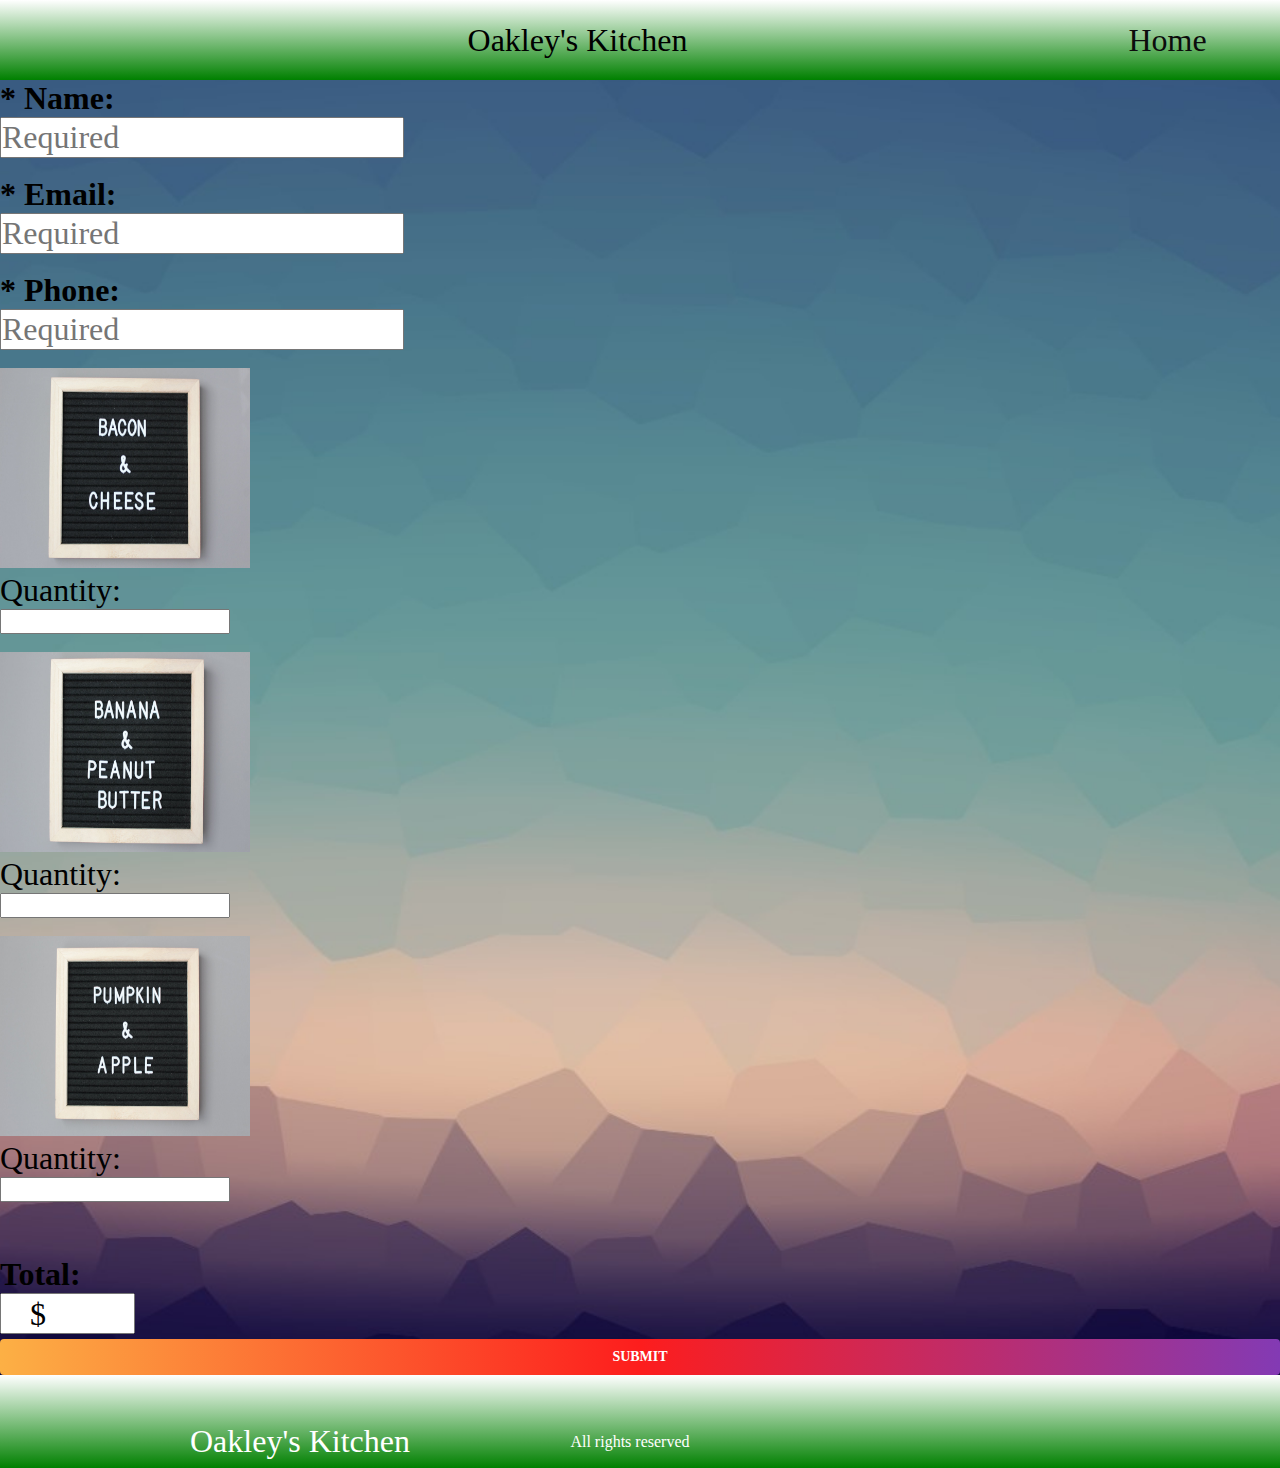
==== commit cad84605: "added $ to total" ====
--- a/order.html
+++ b/order.html
@@ -44,17 +44,18 @@
                 <form action="https://getform.io/f/67a3277a-1478-4d1d-9e2d-c3e5933aa997" method="POST" enctype="multipart/form-data"  
                     target="_blank" id="wpform">
                     
-                    <p style="font-size:2rem"><b>* Name:</b></p><input required type="name" style="font-size: 2rem;" name="name"><br><br>
-                    <p style=font-size:2rem><b>* Email:</b></p><input required type="email" style="font-size: 2rem;" name="email"><br><br>
-                    <p style=font-size:2rem><b>* Phone:</b></p><input required type="phone" style="font-size: 2rem;" name="phone"><br><br>
+                    <p style="font-size:2rem"><b>* Name:</b></p><input required type="name" style="font-size: 2rem;" name="name" placeholder="Required"><br><br>
+                    <p style=font-size:2rem><b>* Email:</b></p><input required type="email" style="font-size: 2rem;" name="email" placeholder="Required"><br><br>
+                    <p style=font-size:2rem><b>* Phone:</b></p><input required type="phone" style="font-size: 2rem;" name="phone" placeholder="Required"><br><br>
                             
                     <img src="/images/bandc.jpg" height="200" width="250"><p style="font-size: 2rem;">Quantity:</p>  <input onblur="findTotal()" type="text" name="bacon" id="qty1" class="qty" style="font-size: 1.15rem;"><br><br>
                     <img src="/images/bandpb.jpg" height="200" width="250"><p style="font-size: 2rem;">Quantity:</p>  <input onblur="findTotal()" type="text" name="banana" id="qty2" class="qty"style="font-size: 1.15rem;"><br><br>
                     <img src="/images/pumpappl.jpg" height="200" width="250"><p style="font-size: 2rem;">Quantity:</p> <input onblur="findTotal()" type="text" name="apple" id="qty3" class="qty" style="font-size: 1.15rem;"/><br><br>
                     
                     <br><br>
-                    <p style="font-size: 2rem;"><b>Total:</b></p> <input type="text" name="total" id="total" style="font-size: 2rem;">   
-                    
+                <div class="dollar__sign">    
+                    <p><b>Total:</b></p> <input type="text" name="total" id="total">   
+                </div>   
                     <script type="text/javascript">
                         
                         
--- a/order.css
+++ b/order.css
@@ -508,3 +508,26 @@
 ::-webkit-scrollbar-thumb:hover {
     background: rgb(1, 4, 157);
 }
+
+total {
+    margin: 3em;
+    padding-left: 2em;
+    padding-top: 1em;
+    padding-bottom: 1em;
+}
+
+.dollar__sign {
+    position: relative;
+    font-size: 2rem;
+}
+.dollar__sign input {
+    padding-left: 55px;
+    font-size: 2rem;
+    width: 135px;
+}
+.dollar__sign:before {
+    position: absolute;
+    top: 40px;
+    content: "$";
+    left: 30px;
+}
